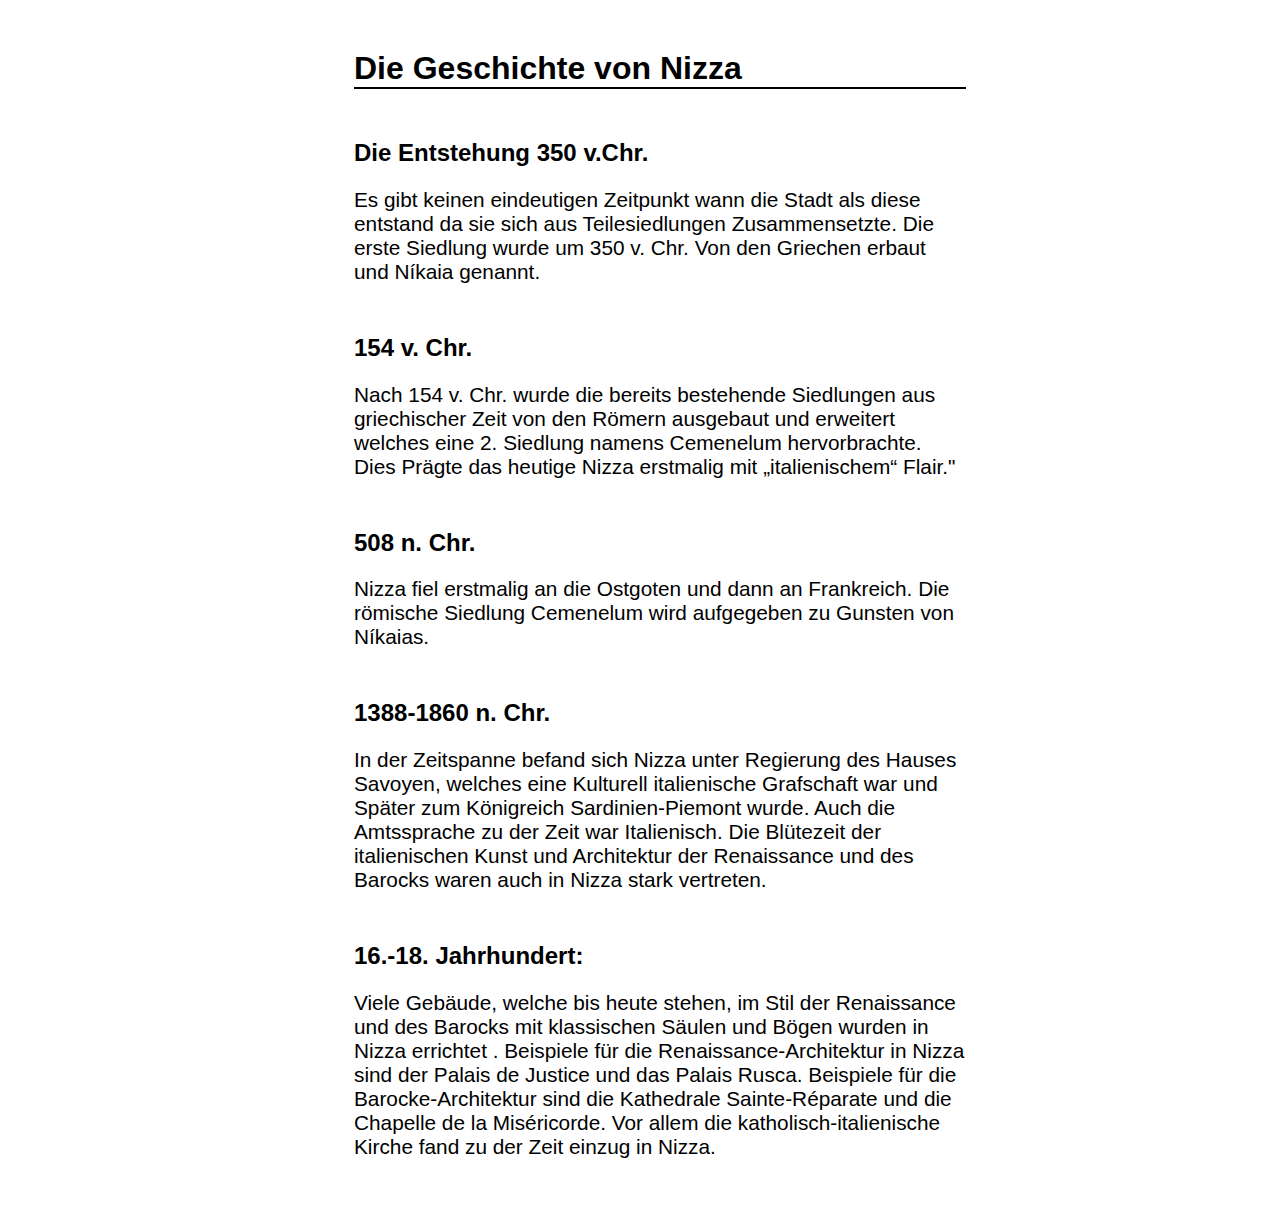
==== detail.html @ ce22913f "header align" ====
<!DOCTYPE html>
<html lang="en">
<head>
    <link rel="icon" href="./26f1.svg">
    <meta charset="UTF-8">
    <meta name="viewport" content="width=device-width, initial-scale=1.0">
    <title>NIZZA - Zeistrahl</title>
</head>
<style>
    li{
        position: relative;
        left: 25%;
        width: 50%;
        margin: 50px 0;
    }

    p {
        font-family: "Open Sans", sans-serif;
        font-size: 130%;
    }

    h1 {
        font-family: "Open Sans", sans-serif;
        font-size: 200%;

        border-bottom: 2px solid black;

        cursor: pointer;
    }

    h2 {
        font-family: "Open Sans", sans-serif;
        font-size: 150%;
    }
</style>

<body>
    <ul style="list-style-type: none">
        <li>
            <h1 onClick="location.href='./index.html'">Die Geschichte von Nizza</h1>
        </li>
        <li>
            <div>
                <h2>
                    Die Entstehung 350 v.Chr.
                </h2>
                <p>
                    Es gibt keinen eindeutigen Zeitpunkt wann die Stadt als diese entstand da sie sich aus Teilesiedlungen Zusammensetzte. Die erste Siedlung wurde um 350 v. Chr. Von den Griechen erbaut und Níkaia genannt. 
                </p>
            </div>
        </li>
        <li>
            <div>
                <h2>
                    154 v. Chr.
                </h2>
                <p>
                    Nach  154 v. Chr. wurde die bereits bestehende Siedlungen aus griechischer Zeit von den Römern ausgebaut und erweitert welches eine 2. Siedlung namens Cemenelum hervorbrachte. Dies Prägte das heutige Nizza erstmalig mit „italienischem“ Flair."
                </p>    
            </div>
        </li>
        <li>
            <div>
                <h2>
                    508 n. Chr.
                </h2>
                <p>
                    Nizza fiel erstmalig an die Ostgoten und dann an Frankreich.  Die römische Siedlung Cemenelum wird aufgegeben zu Gunsten von  Níkaias.
                </p>    
            </div>
        </li>
        <li>
            <div>
                <h2>
                    1388-1860 n. Chr.
                </h2>
                <p>
                    In der Zeitspanne befand sich Nizza unter Regierung des Hauses Savoyen, welches eine Kulturell italienische Grafschaft war und Später zum Königreich Sardinien-Piemont wurde. Auch die Amtssprache zu der Zeit war Italienisch. Die Blütezeit der italienischen Kunst und Architektur der Renaissance und des Barocks waren auch in Nizza stark vertreten.
                </p>    
            </div>
        </li>
        <li>
            <div>
                <h2>
                    16.-18. Jahrhundert:
                </h2>
                <p>
                    Viele Gebäude, welche bis heute stehen, im Stil der Renaissance und des Barocks mit klassischen Säulen und Bögen wurden in Nizza errichtet . Beispiele für die Renaissance-Architektur in Nizza sind der Palais de Justice und das Palais Rusca. Beispiele für die Barocke-Architektur sind die Kathedrale Sainte-Réparate und die Chapelle de la Miséricorde. Vor allem die katholisch-italienische Kirche fand zu der Zeit einzug in Nizza.
                </p>    
            </div>
        </li>
    </ul>
</body>
</html>
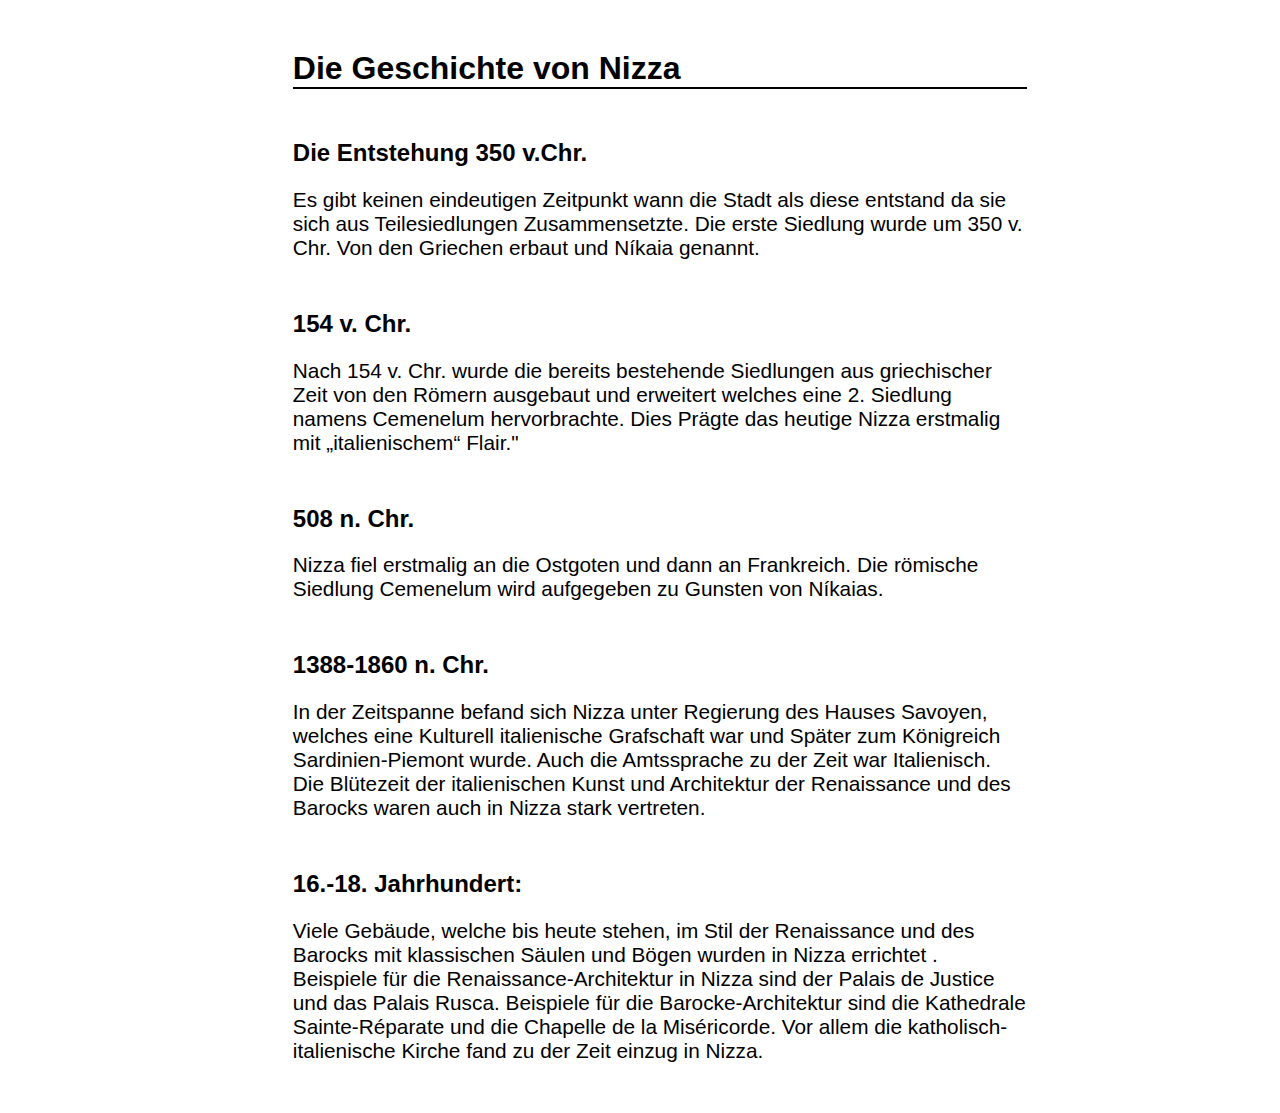
==== commit 09e036cc: "small changes for index and detail" ====
--- a/detail.html
+++ b/detail.html
@@ -9,8 +9,8 @@
 <style>
     li{
         position: relative;
-        left: 25%;
-        width: 50%;
+        left: 20%;
+        width: 60%;
         margin: 50px 0;
     }
 
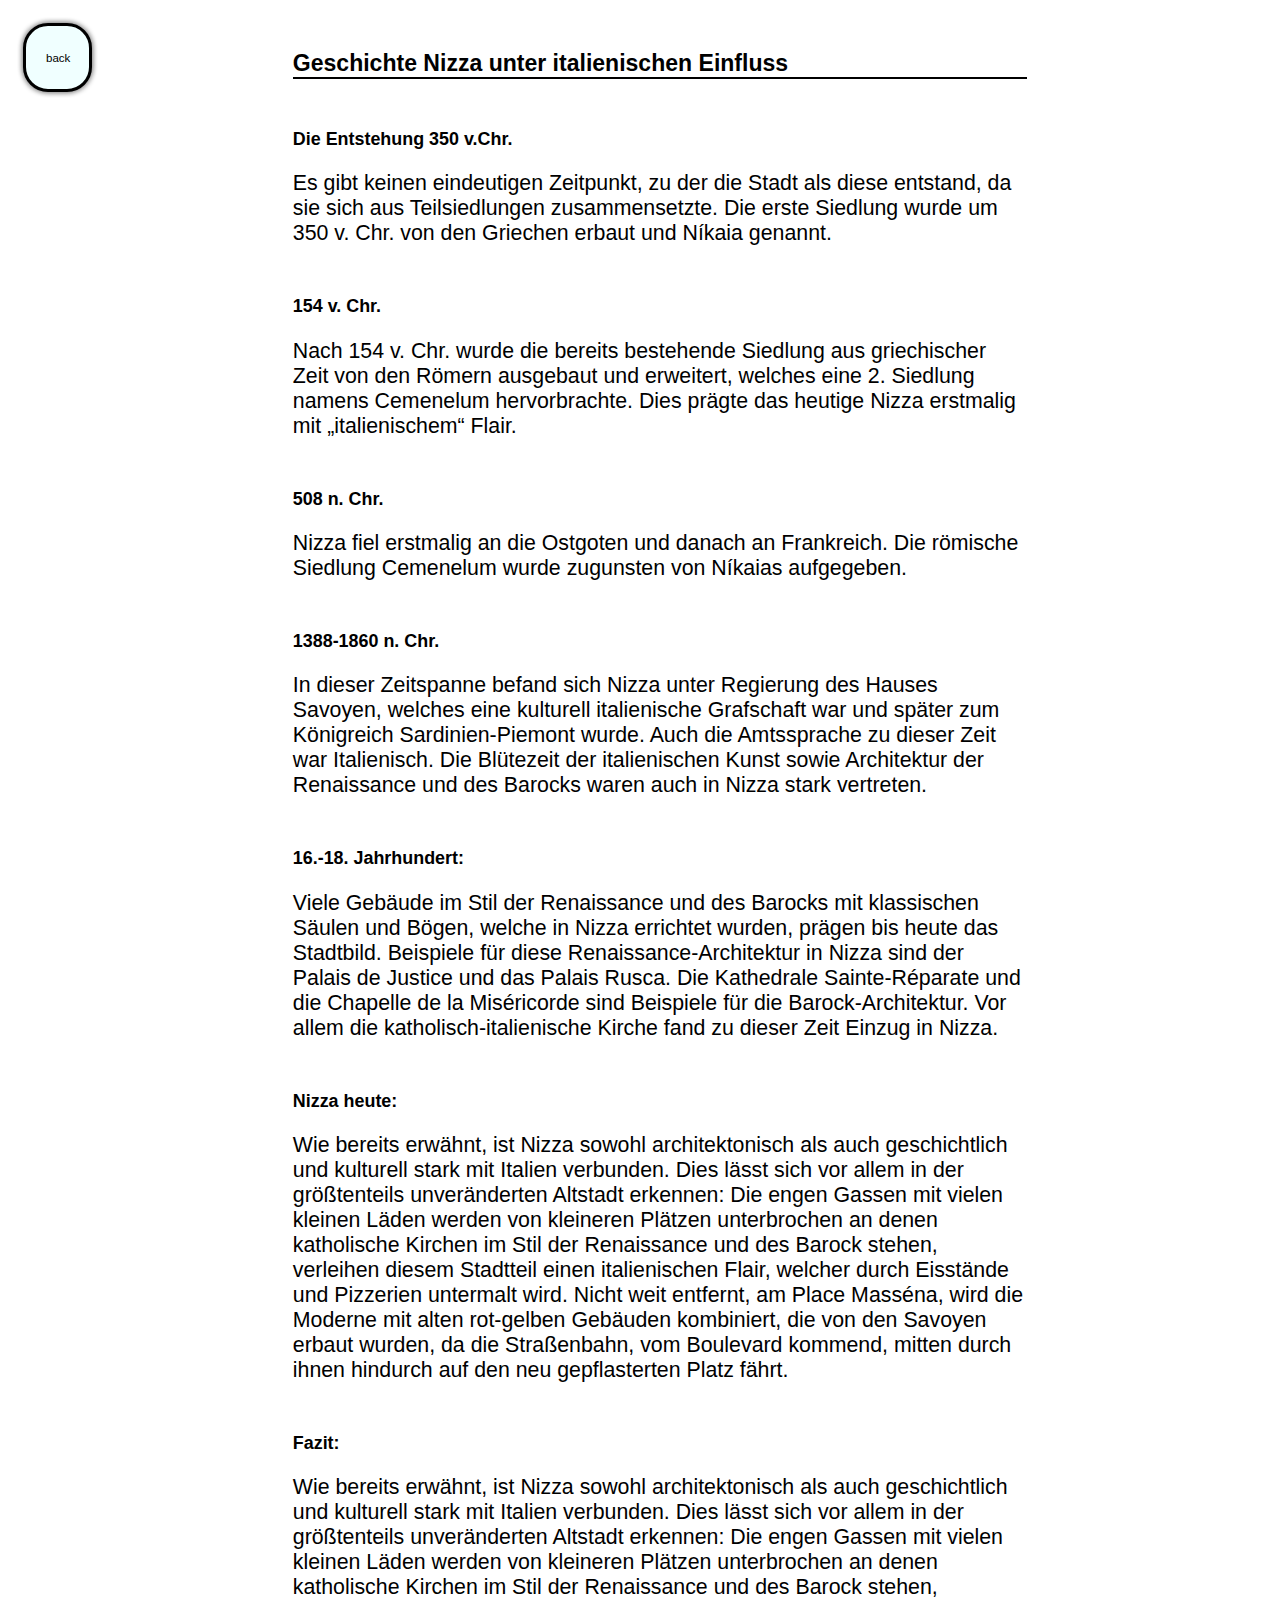
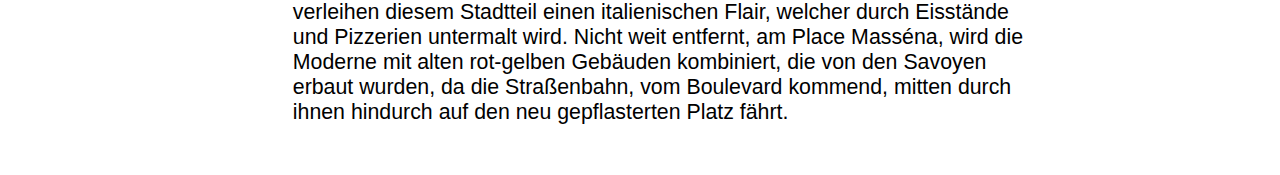
==== commit 1171f972: "pics" ====
--- a/detail.html
+++ b/detail.html
@@ -15,29 +15,43 @@
     }
 
     p {
-        font-family: "Open Sans", sans-serif;
-        font-size: 130%;
+        font-family: Helvetica;
+        font-size: 16pt;
     }
 
     h1 {
-        font-family: "Open Sans", sans-serif;
-        font-size: 200%;
-
+        font-family: Helvetica;
+        font-size: 1.8vw;
         border-bottom: 2px solid black;
-
-        cursor: pointer;
     }
 
     h2 {
-        font-family: "Open Sans", sans-serif;
-        font-size: 150%;
+        font-family: Helvetica;
+        font-size: 1.4vw;
+    }
+
+    .back-btn{
+        cursor: pointer;
+        position: absolute;
+        left: 2em;
+        top: 2em;
+        height: 6em;
+        width: 6em;
+        font-size: 0.9vw;
+        border-radius: 25px;
+        border: 3px solid #000;
+        background-color: #F0FFFF;
+        padding: 20px;
+        box-shadow: 2px 2px 4px rgba(0, 0, 0, 0.2), -2px -2px 4px rgba(0, 0, 0, 0.2), -2px 2px 4px rgba(0, 0, 0, 0.2), 2px -2px 4px rgba(0, 0, 0, 0.2);
+        font-family: Helvetica;
     }
 </style>
 
 <body>
+    <button class="back-btn" onClick="location.href='./index.html'">back</button>
     <ul style="list-style-type: none">
         <li>
-            <h1 onClick="location.href='./index.html'">Die Geschichte von Nizza</h1>
+            <h1 onClick="location.href='./index.html'">Geschichte Nizza unter italienischen Einfluss</h1>
         </li>
         <li>
             <div>
@@ -45,7 +59,7 @@
                     Die Entstehung 350 v.Chr.
                 </h2>
                 <p>
-                    Es gibt keinen eindeutigen Zeitpunkt wann die Stadt als diese entstand da sie sich aus Teilesiedlungen Zusammensetzte. Die erste Siedlung wurde um 350 v. Chr. Von den Griechen erbaut und Níkaia genannt. 
+                    Es gibt keinen eindeutigen Zeitpunkt, zu der die Stadt als diese entstand, da sie sich aus Teilsiedlungen zusammensetzte. Die erste Siedlung wurde um 350 v. Chr. von den Griechen erbaut und Níkaia genannt. 
                 </p>
             </div>
         </li>
@@ -55,8 +69,8 @@
                     154 v. Chr.
                 </h2>
                 <p>
-                    Nach  154 v. Chr. wurde die bereits bestehende Siedlungen aus griechischer Zeit von den Römern ausgebaut und erweitert welches eine 2. Siedlung namens Cemenelum hervorbrachte. Dies Prägte das heutige Nizza erstmalig mit „italienischem“ Flair."
-                </p>    
+                    Nach 154 v. Chr. wurde die bereits bestehende Siedlung aus griechischer Zeit von den Römern ausgebaut und erweitert, welches eine 2. Siedlung namens Cemenelum hervorbrachte. Dies prägte das heutige Nizza erstmalig mit „italienischem“ Flair.
+                </p>
             </div>
         </li>
         <li>
@@ -65,8 +79,8 @@
                     508 n. Chr.
                 </h2>
                 <p>
-                    Nizza fiel erstmalig an die Ostgoten und dann an Frankreich.  Die römische Siedlung Cemenelum wird aufgegeben zu Gunsten von  Níkaias.
-                </p>    
+                    Nizza fiel erstmalig an die Ostgoten und danach an Frankreich. Die römische Siedlung Cemenelum wurde zugunsten von Níkaias aufgegeben.
+                </p>
             </div>
         </li>
         <li>
@@ -75,8 +89,8 @@
                     1388-1860 n. Chr.
                 </h2>
                 <p>
-                    In der Zeitspanne befand sich Nizza unter Regierung des Hauses Savoyen, welches eine Kulturell italienische Grafschaft war und Später zum Königreich Sardinien-Piemont wurde. Auch die Amtssprache zu der Zeit war Italienisch. Die Blütezeit der italienischen Kunst und Architektur der Renaissance und des Barocks waren auch in Nizza stark vertreten.
-                </p>    
+                    In dieser Zeitspanne befand sich Nizza unter Regierung des Hauses Savoyen, welches eine kulturell italienische Grafschaft war und später zum Königreich Sardinien-Piemont wurde. Auch die Amtssprache zu dieser Zeit war Italienisch. Die Blütezeit der italienischen Kunst sowie Architektur der Renaissance und des Barocks waren auch in Nizza stark vertreten.
+                </p>
             </div>
         </li>
         <li>
@@ -85,8 +99,28 @@
                     16.-18. Jahrhundert:
                 </h2>
                 <p>
-                    Viele Gebäude, welche bis heute stehen, im Stil der Renaissance und des Barocks mit klassischen Säulen und Bögen wurden in Nizza errichtet . Beispiele für die Renaissance-Architektur in Nizza sind der Palais de Justice und das Palais Rusca. Beispiele für die Barocke-Architektur sind die Kathedrale Sainte-Réparate und die Chapelle de la Miséricorde. Vor allem die katholisch-italienische Kirche fand zu der Zeit einzug in Nizza.
-                </p>    
+                    Viele Gebäude im Stil der Renaissance und des Barocks mit klassischen Säulen und Bögen, welche in Nizza errichtet wurden, prägen bis heute das Stadtbild. Beispiele für diese Renaissance-Architektur in Nizza sind der Palais de Justice und das Palais Rusca. Die Kathedrale Sainte-Réparate und die Chapelle de la Miséricorde sind Beispiele für die Barock-Architektur. Vor allem die katholisch-italienische Kirche fand zu dieser Zeit Einzug in Nizza.
+                </p>
+            </div>
+        </li>
+        <li>
+            <div>
+                <h2>
+                    Nizza heute:
+                </h2>
+                <p>
+                    Wie bereits erwähnt, ist Nizza sowohl architektonisch als auch geschichtlich und kulturell stark mit Italien verbunden. Dies lässt sich vor allem in der größtenteils unveränderten Altstadt erkennen: Die engen Gassen mit vielen kleinen Läden werden von kleineren Plätzen unterbrochen an denen katholische Kirchen im Stil der Renaissance und des Barock stehen, verleihen diesem Stadtteil einen italienischen Flair, welcher durch Eisstände und Pizzerien untermalt wird. Nicht weit entfernt, am Place Masséna, wird die Moderne mit alten rot-gelben Gebäuden kombiniert, die von den Savoyen erbaut wurden, da die Straßenbahn, vom Boulevard kommend, mitten durch ihnen hindurch auf den neu gepflasterten Platz fährt.
+                </p>
+            </div>
+        </li>
+        <li>
+            <div>
+                <h2>
+                    Fazit:
+                </h2>
+                <p>
+                    Wie bereits erwähnt, ist Nizza sowohl architektonisch als auch geschichtlich und kulturell stark mit Italien verbunden. Dies lässt sich vor allem in der größtenteils unveränderten Altstadt erkennen: Die engen Gassen mit vielen kleinen Läden werden von kleineren Plätzen unterbrochen an denen katholische Kirchen im Stil der Renaissance und des Barock stehen, verleihen diesem Stadtteil einen italienischen Flair, welcher durch Eisstände und Pizzerien untermalt wird. Nicht weit entfernt, am Place Masséna, wird die Moderne mit alten rot-gelben Gebäuden kombiniert, die von den Savoyen erbaut wurden, da die Straßenbahn, vom Boulevard kommend, mitten durch ihnen hindurch auf den neu gepflasterten Platz fährt.
+                </p>
             </div>
         </li>
     </ul>
